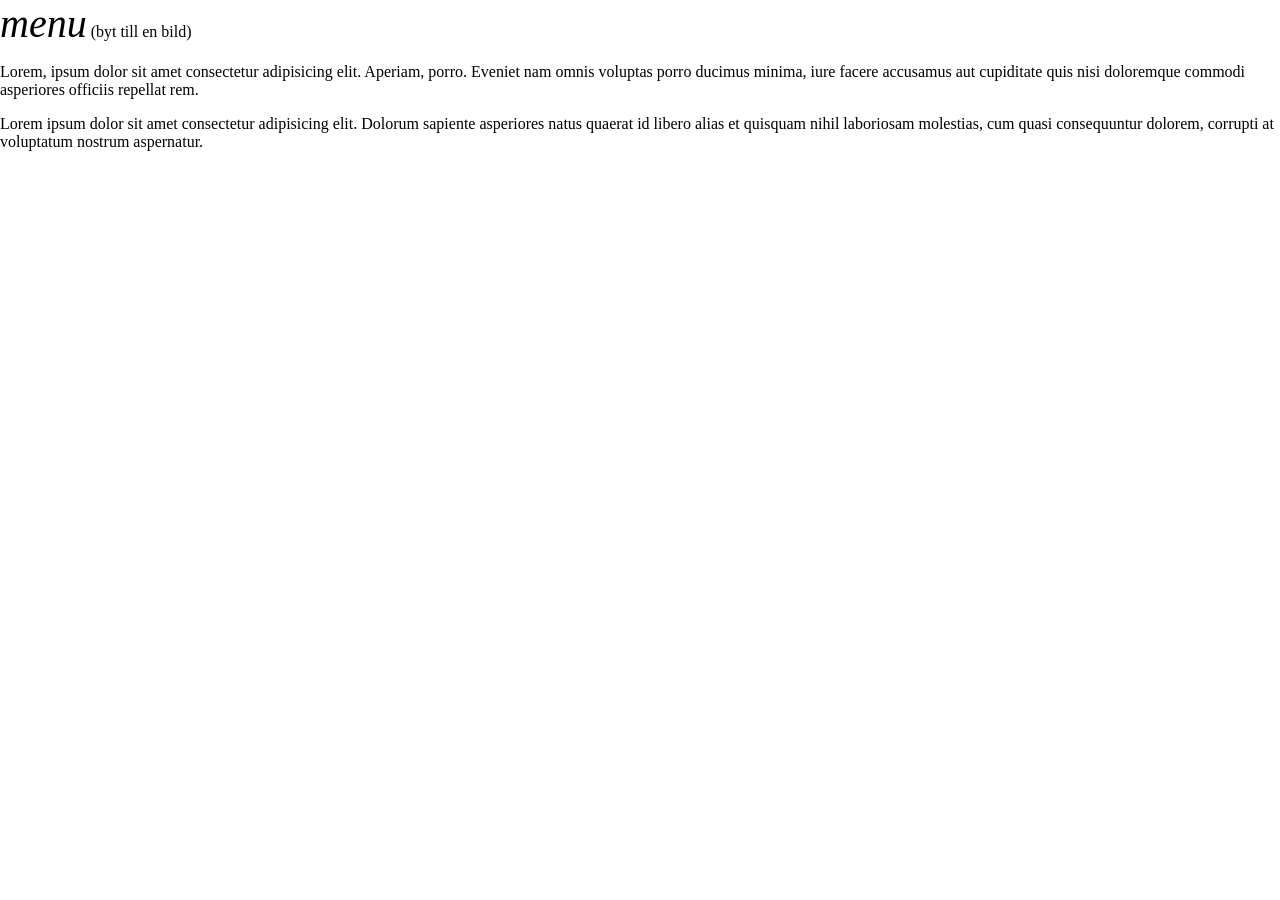
==== index.html @ 6309043d "little things" ====
<!DOCTYPE html>
<html lang="en">
<head>
    <meta charset="UTF-8">
    <meta name="viewport" content="width=device-width, initial-scale=1.0">
    <title>Document</title>
    <link rel="stylesheet" href="css/style.css">
</head>
<body>
   
    <nav class="menu">
        <ul>
            <li><a href="batallions.html">Battalions</a></li>
            <li><a href="enemies.html">Enemies</a></li>
            <li><a href="recruit.html">Recruitment</a></li>
        </ul>
    </nav>

    <div class="fade-layer" onclick="showMenu()"></div>

    <div class="wrapper">

        <div class="menu-button" onclick="showMenu()">
            <i class="material-icons">menu</i> (byt till en bild)
        </div>
        <main>
            <p> Lorem, ipsum dolor sit amet consectetur adipisicing elit. Aperiam, porro. Eveniet nam omnis voluptas porro ducimus minima, iure facere accusamus aut cupiditate quis nisi doloremque commodi asperiores officiis repellat rem.</p>
            <p> Lorem ipsum dolor sit amet consectetur adipisicing elit. Dolorum sapiente asperiores natus quaerat id libero alias et quisquam nihil laboriosam molestias, cum quasi consequuntur dolorem, corrupti at voluptatum nostrum aspernatur.</p>
        </main>
    </div>
    <script src="js/main.js"></script>

</body>
</html>
---- css/style.css ----
body,ul{
    margin: 0;
}

.menu{
    height: 100vh;
    width: 80vw;
    background: rgb(255, 255, 255);
    position: fixed;
    top: 0;
    left: -90vw;
    transition: left 0.3s;
    box-shadow: 10px 0px 21px -10px rgba(0,0,0,0.75);
    z-index: 10;
}

.menu-button{
    cursor: pointer;
    display: inline;
}

.menu-button i.material-icons{
    font-size: 2.5rem;
}

.show{
    left: 0;
}

.fade-layer{
    position: fixed;
    top: 0;
    left: 0;
    right: 0;
    bottom: 0;
    background-color: rgba(0,0,0,0.5);
    display: none;
    z-index: 5;
}

.fade-layer.visible{
    display: block;
}
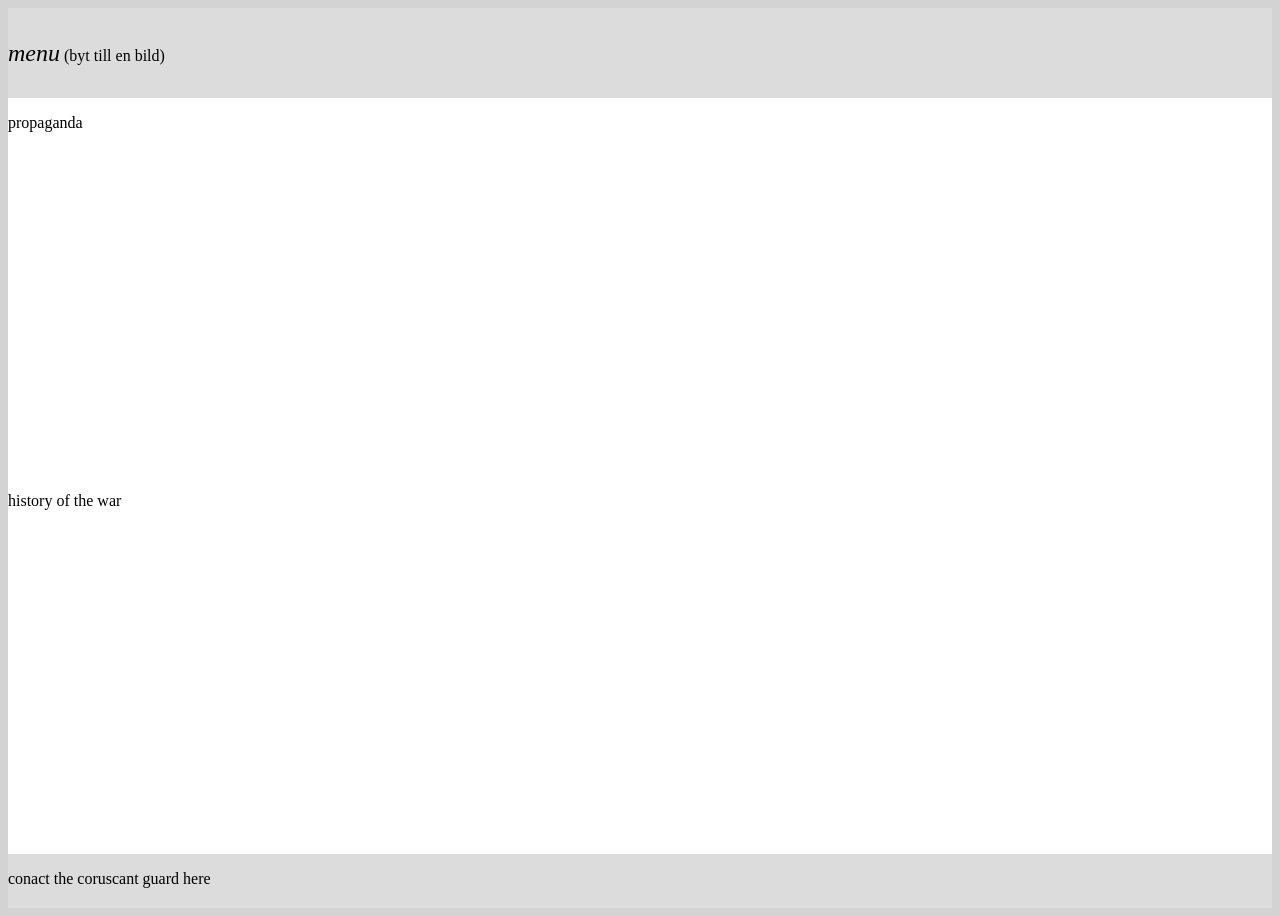
==== commit c8e162b2: "lektions arbete" ====
--- a/index.html
+++ b/index.html
@@ -6,29 +6,39 @@
     <title>Document</title>
     <link rel="stylesheet" href="css/style.css">
 </head>
-<body>
+<body class="normal">
    
     <nav class="menu">
         <ul>
-            <li><a href="batallions.html">Battalions</a></li>
+            <li><a href="Legions.html">Legions</a></li>
             <li><a href="enemies.html">Enemies</a></li>
             <li><a href="recruit.html">Recruitment</a></li>
         </ul>
     </nav>
-
     <div class="fade-layer" onclick="showMenu()"></div>
 
-    <div class="wrapper">
-
+    <header>
         <div class="menu-button" onclick="showMenu()">
             <i class="material-icons">menu</i> (byt till en bild)
         </div>
-        <main>
-            <p> Lorem, ipsum dolor sit amet consectetur adipisicing elit. Aperiam, porro. Eveniet nam omnis voluptas porro ducimus minima, iure facere accusamus aut cupiditate quis nisi doloremque commodi asperiores officiis repellat rem.</p>
-            <p> Lorem ipsum dolor sit amet consectetur adipisicing elit. Dolorum sapiente asperiores natus quaerat id libero alias et quisquam nihil laboriosam molestias, cum quasi consequuntur dolorem, corrupti at voluptatum nostrum aspernatur.</p>
-        </main>
-    </div>
-    <script src="js/main.js"></script>
+    </header>
+    
 
+    <aside>
+        <p>propaganda</p>
+    </aside>
+
+
+    <main>
+        <p> history of the war </p>
+    </main>
+
+
+    <footer>
+        <p>conact the coruscant guard here</p>
+    </footer>
+
+
+<script src="js/main.js"></script>
 </body>
 </html>
--- a/css/style.css
+++ b/css/style.css
@@ -1,5 +1,67 @@
-body,ul{
-    margin: 0;
+
+
+.normal{
+    height: 100vh;
+    display: grid;
+    grid-template-columns: 1fr 1fr;
+    grid-template-rows: 10vh 1fr 1fr 6vh;
+    grid-template-areas: 
+    'hd hd'
+    'as as'
+    'ma ma'
+    'fo fo';
+    column-gap: 5px;
+    background-color: lightgray;
+
+}
+
+.showcase{
+    height: 100vh;
+    display: grid;
+    grid-template-columns:1fr 1fr ;
+    grid-template-rows: 10vh auto 7vh;
+    grid-template-areas: 
+    'hd hd'
+    'se se'
+    'fo fo'
+    ;
+    column-gap: 5px;
+    background-color: lightgray;
+
+}
+
+header{
+    display: flex;
+    grid-area: hd;
+    background-color: gainsboro;
+    align-items: center;
+    justify-content: space-between;
+}
+
+footer{
+    display: flex;
+    grid-area: fo;
+    background-color: gainsboro;
+
+}
+      
+aside{
+    display: flex;
+    grid-area: as;
+    background-color: white;
+}
+
+main{
+    display: flex;
+    grid-area: ma;
+    background-color: white;
+}
+
+
+section{
+    display: flex;
+    grid-area: se;
+    background-color: white;
 }
 
 .menu{
@@ -20,7 +82,7 @@
 }
 
 .menu-button i.material-icons{
-    font-size: 2.5rem;
+    font-size: 1.5rem;
 }
 
 .show{
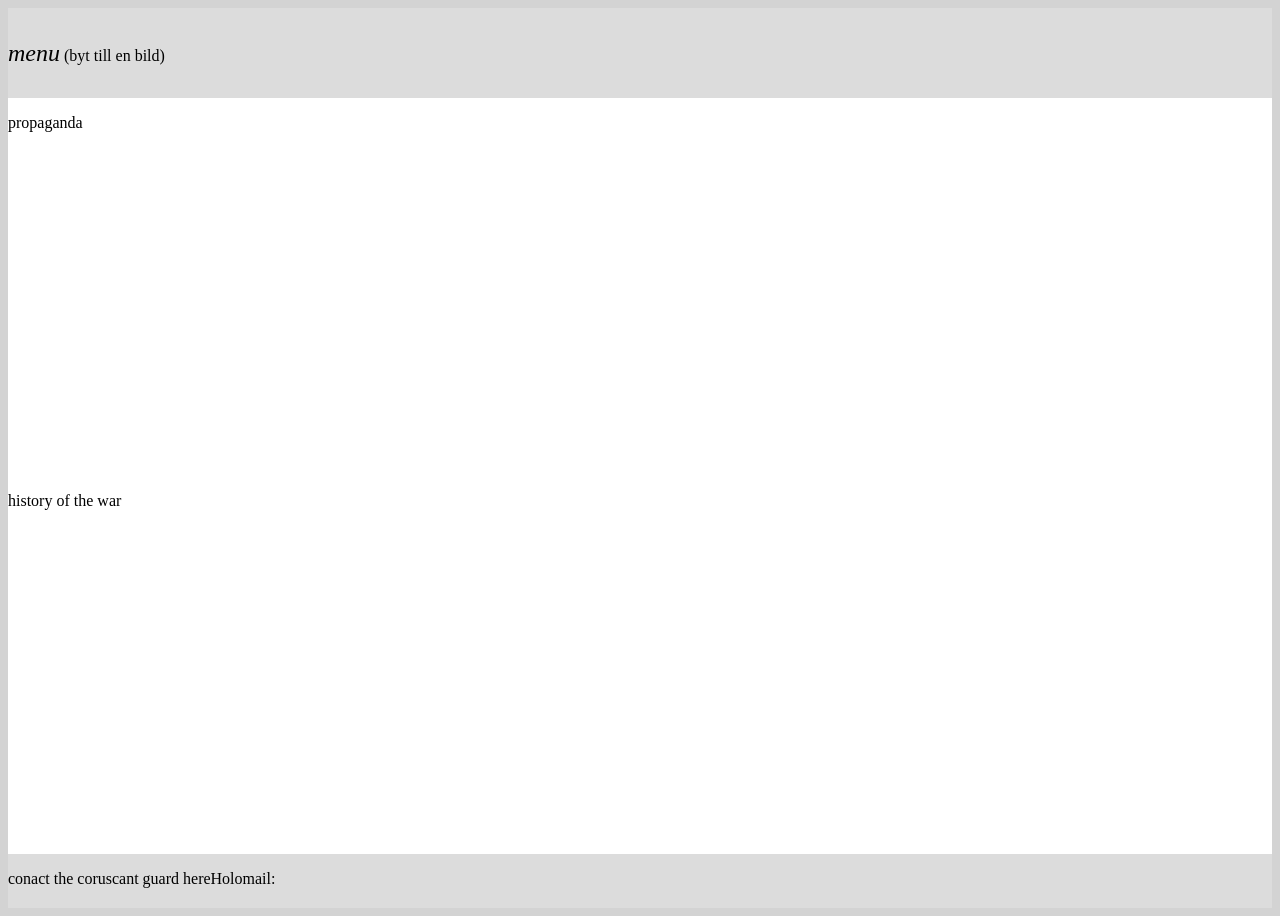
==== commit 7cf109b8: "lektions arbete lektions arbete" ====
--- a/index.html
+++ b/index.html
@@ -35,7 +35,7 @@
 
 
     <footer>
-        <p>conact the coruscant guard here</p>
+        <p>conact the coruscant guard here</p> <p>Holomail: </p> <!-- FIxa så det e arebesh nummer. Ladda ner på google web fonts-->
     </footer>
 
 
--- a/css/style.css
+++ b/css/style.css
@@ -18,13 +18,14 @@
 .showcase{
     height: 100vh;
     display: grid;
-    grid-template-columns:1fr 1fr ;
-    grid-template-rows: 10vh auto 7vh;
+    grid-template-columns:1fr 1fr 1fr 1fr ;
+    grid-template-rows: 10vh auto auto auto 7vh;
     grid-template-areas: 
-    'hd hd'
-    'se se'
-    'fo fo'
-    ;
+    'hd hd hd hd'
+    'se se se se'
+    'se se se se'
+    'se se se se'
+    'fo fo fo fo';
     column-gap: 5px;
     background-color: lightgray;
 
@@ -59,10 +60,13 @@
 
 
 section{
-    display: flex;
+    display: grid;
     grid-area: se;
     background-color: white;
+    grid-template-columns: 1fr 1fr 1fr 1fr;
+    grid-template-rows: 1fr 1fr 1fr;
 }
+
 
 .menu{
     height: 100vh;
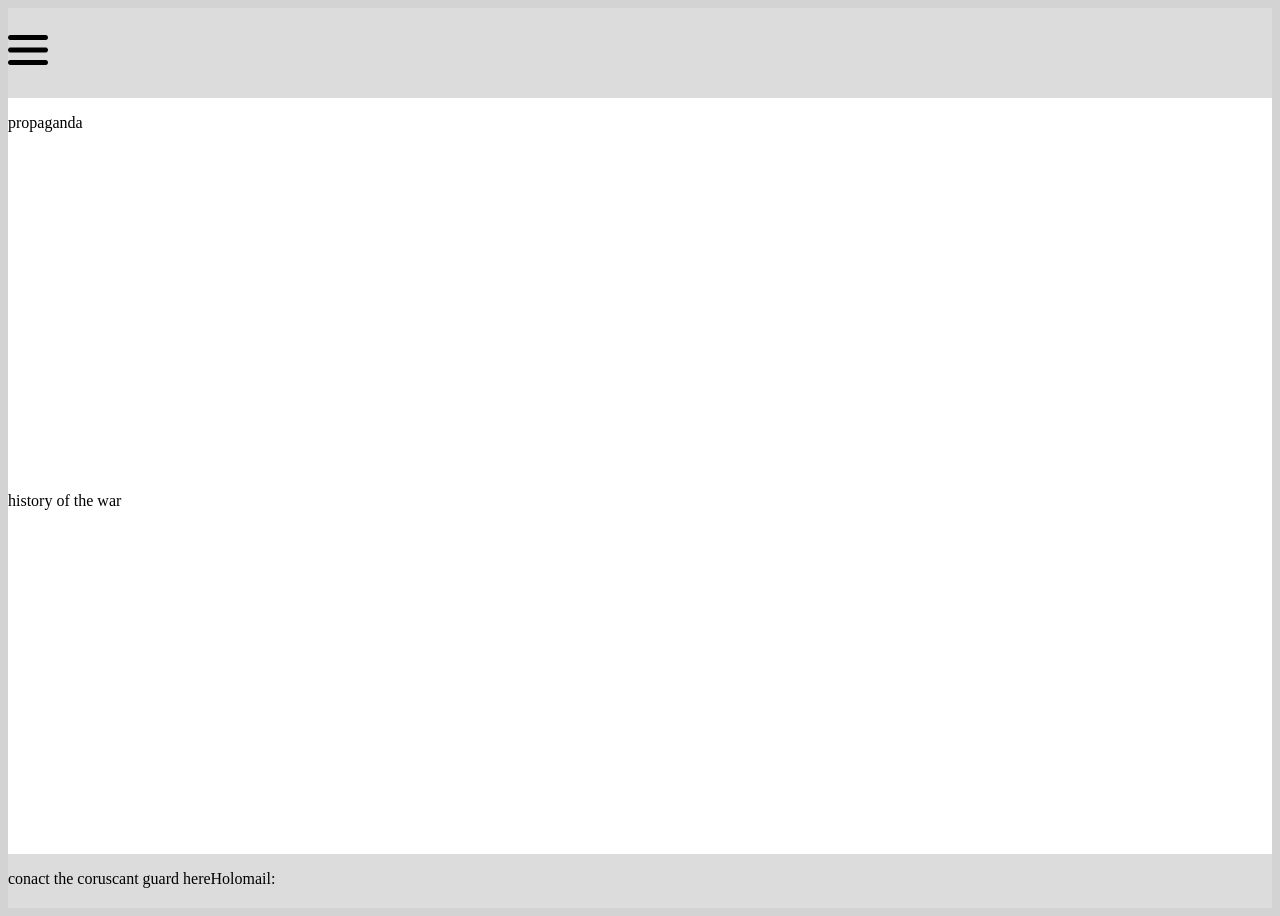
==== commit 3706bfaa: "lektions arbete" ====
--- a/index.html
+++ b/index.html
@@ -19,7 +19,7 @@
 
     <header>
         <div class="menu-button" onclick="showMenu()">
-            <i class="material-icons">menu</i> (byt till en bild)
+            <i class="material-icons"><img src="img/menu.png" alt="menu" style="width: 40px;"></i>
         </div>
     </header>
     
--- a/css/style.css
+++ b/css/style.css
@@ -1,5 +1,5 @@
 
-
+/* generell kod */
 .normal{
     height: 100vh;
     display: grid;
@@ -54,8 +54,14 @@
 
 main{
     display: flex;
+    flex-direction: column;
+
     grid-area: ma;
     background-color: white;
+}
+
+#input{
+  align-self: flex-start;  
 }
 
 
@@ -108,4 +114,52 @@
     display: block;
 }
 
+/* mobil */
+@media screen and (max-width:500px) {
 
+    .showcase{
+    height: 300vh;
+    display: grid;
+    grid-template-columns:1fr 1fr ;
+    grid-template-rows: 10vh auto auto auto auto auto auto 7vh;
+    grid-template-areas: 
+    'hd hd'
+    'se se'
+    'se se'
+    'se se'
+    'se se'
+    'se se'
+    'se se'
+    'fo fo';
+    column-gap: 5px;
+    background-color: lightgray;
+
+}
+}
+
+
+
+
+
+
+/* desktop */
+
+@media screen and (min-width:501px) {
+
+    .showcase{
+    height: 100vh;
+    display: grid;
+    grid-template-columns:1fr 1fr 1fr 1fr ;
+    grid-template-rows: 10vh auto auto auto 7vh;
+    grid-template-areas: 
+    'hd hd hd hd'
+    'se se se se'
+    'se se se se'
+    'se se se se'
+    'fo fo fo fo';
+    column-gap: 5px;
+    background-color: lightgray;
+
+}
+}
+
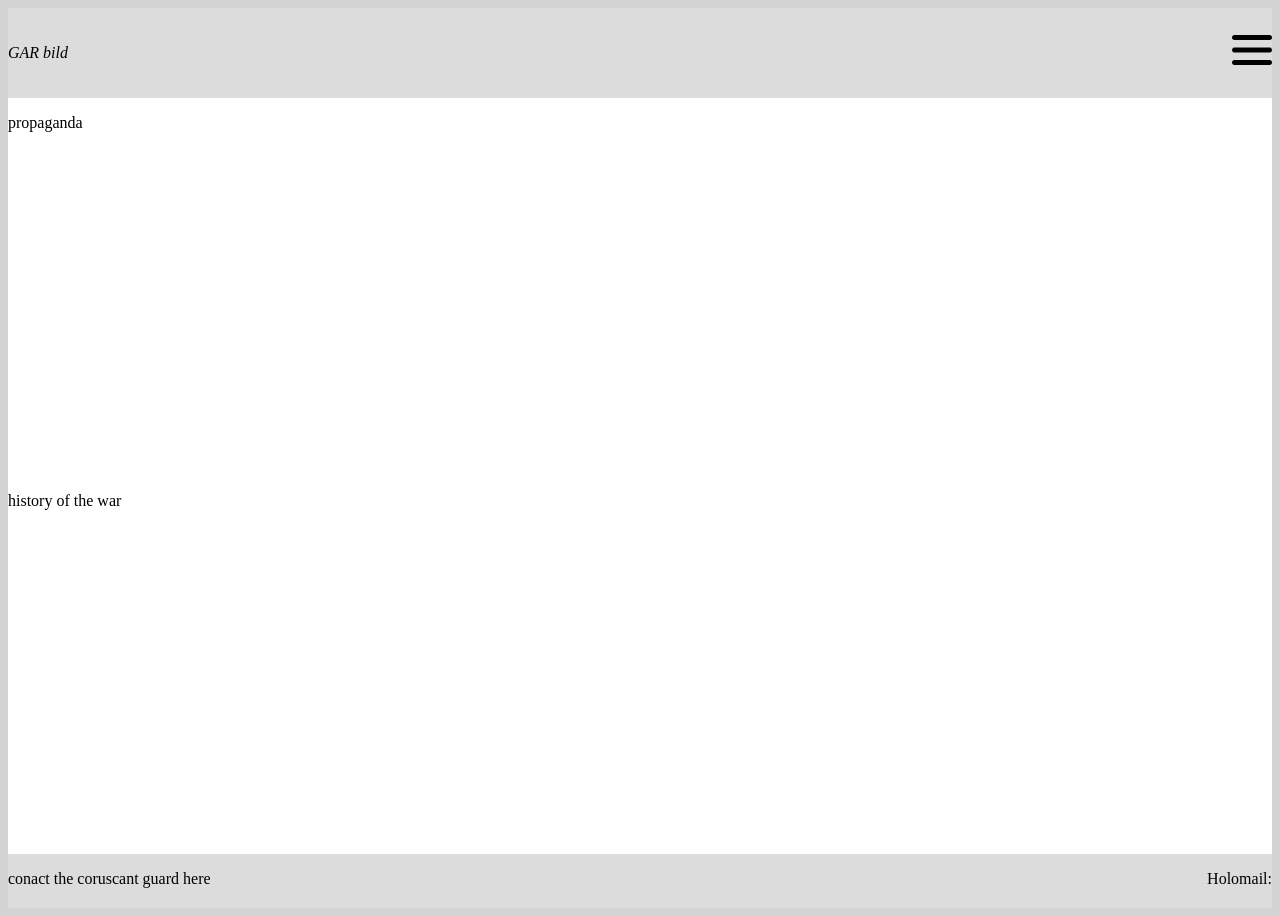
==== commit 63ef2e56: "sista lektionen" ====
--- a/index.html
+++ b/index.html
@@ -10,14 +10,17 @@
    
     <nav class="menu">
         <ul>
-            <li><a href="Legions.html">Legions</a></li>
-            <li><a href="enemies.html">Enemies</a></li>
-            <li><a href="recruit.html">Recruitment</a></li>
+            <li><a class="menu-items"  href="Legions.html">Legions</a></li>
+            <li><a class="menu-items"  href="enemies.html">Enemies</a></li>
+            <li><a class="menu-items" href="recruit.html">Recruitment</a></li>
         </ul>
     </nav>
     <div class="fade-layer" onclick="showMenu()"></div>
 
     <header>
+        <div>
+            <i>GAR bild</i>
+        </div>
         <div class="menu-button" onclick="showMenu()">
             <i class="material-icons"><img src="img/menu.png" alt="menu" style="width: 40px;"></i>
         </div>
--- a/css/style.css
+++ b/css/style.css
@@ -33,16 +33,19 @@
 
 header{
     display: flex;
+    align-items: center;
     grid-area: hd;
     background-color: gainsboro;
-    align-items: center;
+    grid-template-columns:'hd hd hd hd';
     justify-content: space-between;
 }
+
 
 footer{
     display: flex;
     grid-area: fo;
     background-color: gainsboro;
+    justify-content: space-between;
 
 }
       
@@ -55,7 +58,6 @@
 main{
     display: flex;
     flex-direction: column;
-
     grid-area: ma;
     background-color: white;
 }
@@ -64,24 +66,14 @@
   align-self: flex-start;  
 }
 
-
-section{
-    display: grid;
-    grid-area: se;
-    background-color: white;
-    grid-template-columns: 1fr 1fr 1fr 1fr;
-    grid-template-rows: 1fr 1fr 1fr;
-}
-
-
 .menu{
     height: 100vh;
     width: 80vw;
     background: rgb(255, 255, 255);
     position: fixed;
     top: 0;
-    left: -90vw;
-    transition: left 0.3s;
+    right: -90vw;
+    transition: right 0.3s;
     box-shadow: 10px 0px 21px -10px rgba(0,0,0,0.75);
     z-index: 10;
 }
@@ -95,8 +87,14 @@
     font-size: 1.5rem;
 }
 
+.menu-items{
+    font-size: 35px;
+    color: black;
+    text-decoration: none;
+}
+
 .show{
-    left: 0;
+    right: 0;
 }
 
 .fade-layer{
@@ -114,11 +112,18 @@
     display: block;
 }
 
+.showcase-text{
+    display: grid;
+    align-content: center;
+    justify-content: center;
+}
+
+
 /* mobil */
 @media screen and (max-width:500px) {
 
     .showcase{
-    height: 300vh;
+    height: 284vh;
     display: grid;
     grid-template-columns:1fr 1fr ;
     grid-template-rows: 10vh auto auto auto auto auto auto 7vh;
@@ -133,8 +138,22 @@
     'fo fo';
     column-gap: 5px;
     background-color: lightgray;
+    }
 
+    .battalion{
+    width: 192px;
+    }
+
+    
+    section{
+    display: grid;
+    grid-area: se;
+    background-color: white;
+    grid-template-columns: 1fr 1fr;
+    grid-template-rows: 1fr 1fr 1fr 1fr 1fr 1fr;
+    height: 183vh;
 }
+
 }
 
 
@@ -159,7 +178,18 @@
     'fo fo fo fo';
     column-gap: 5px;
     background-color: lightgray;
+    }
 
-}
+    .battalion{
+        width: 200px;
+    }
+
+    section{
+    display: grid;
+    grid-area: se;
+    background-color: white;
+    grid-template-columns: 1fr 1fr 1fr 1fr;
+    grid-template-rows: 1fr 1fr 1fr;
+    }
 }
 
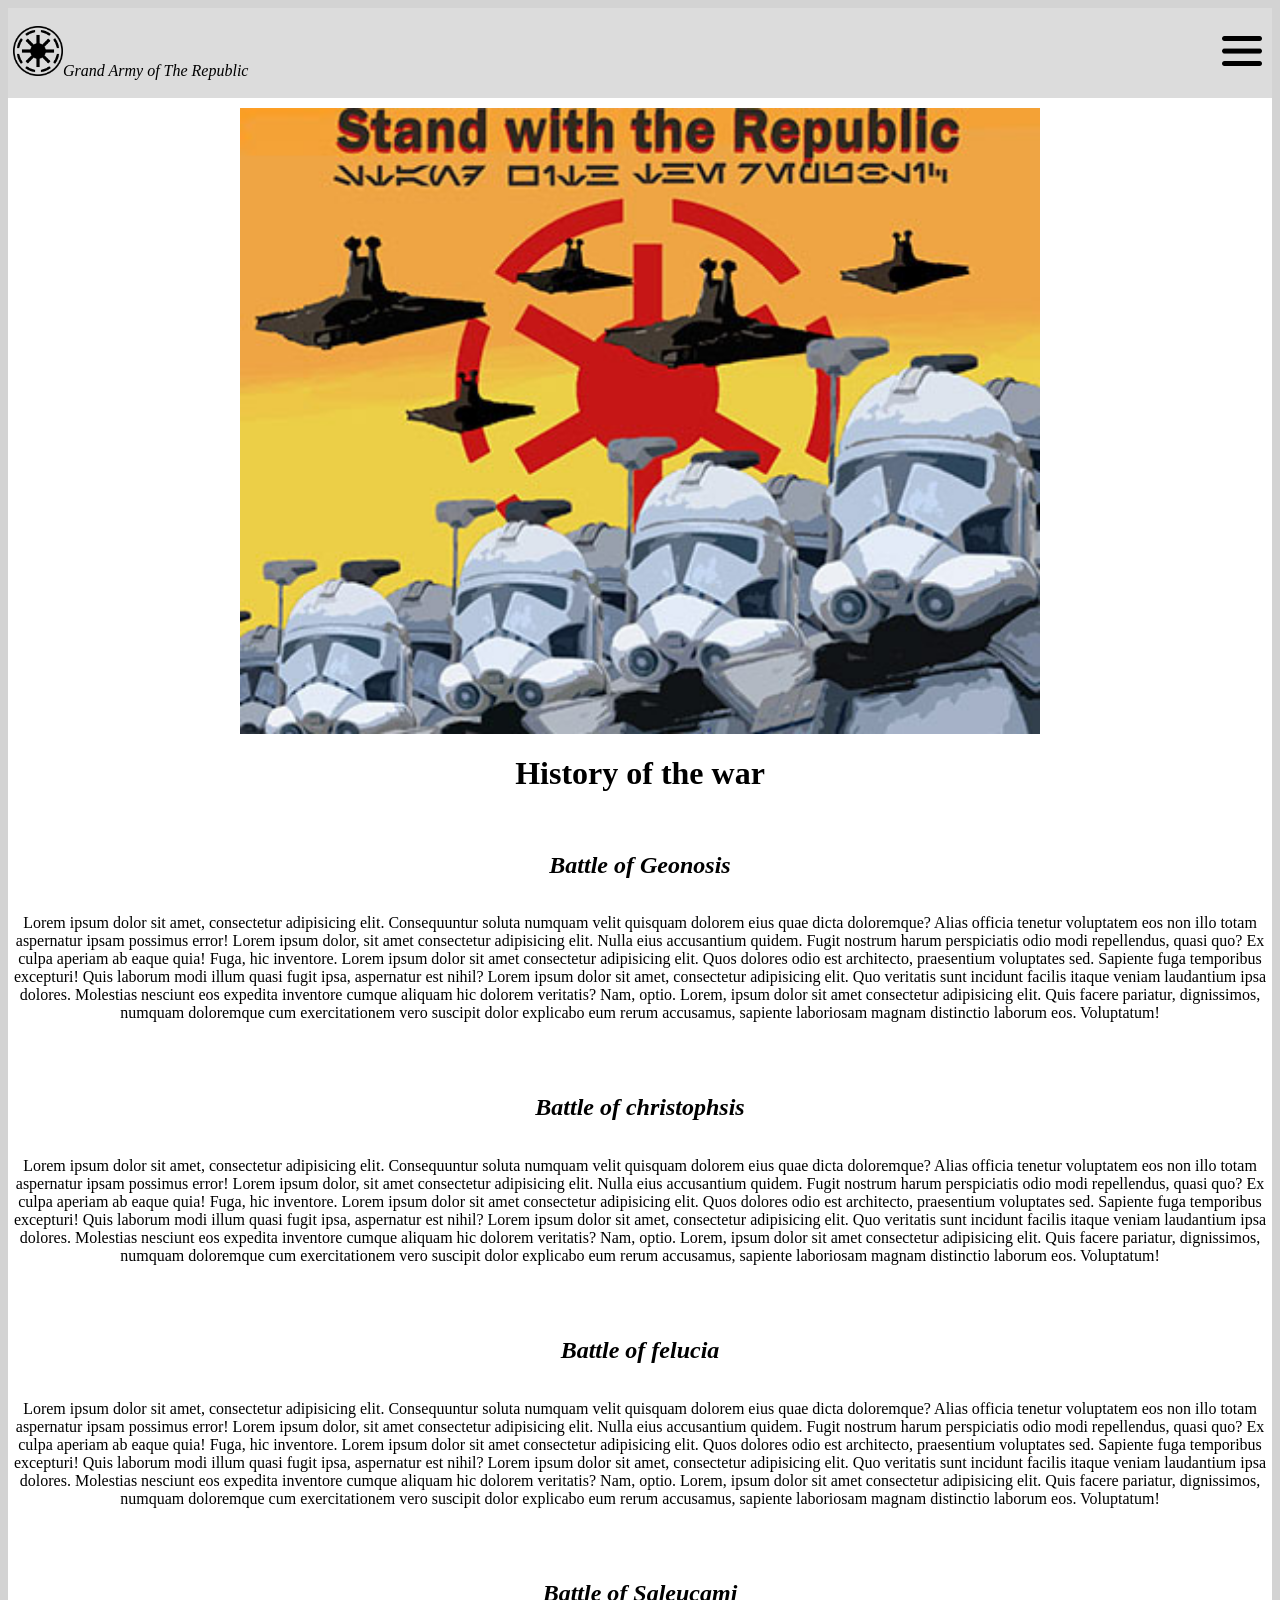
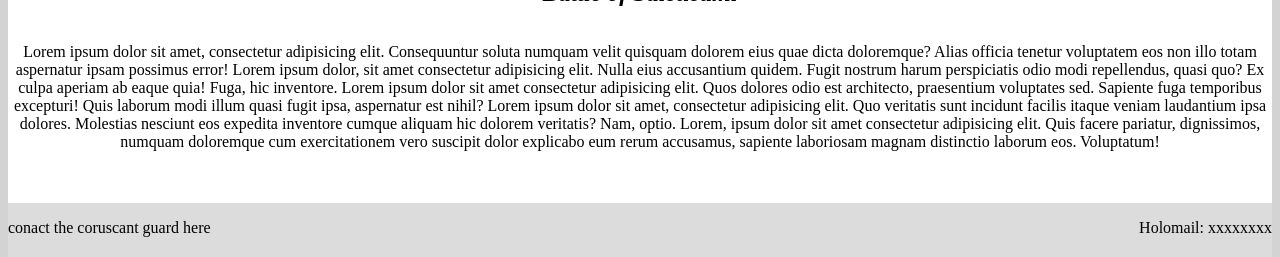
==== commit 7eb09952: "hemma" ====
--- a/index.html
+++ b/index.html
@@ -10,35 +10,47 @@
    
     <nav class="menu">
         <ul>
+            <li><a class="menu-items"  href="index.html">Information</a></li>
             <li><a class="menu-items"  href="Legions.html">Legions</a></li>
             <li><a class="menu-items"  href="enemies.html">Enemies</a></li>
-            <li><a class="menu-items" href="recruit.html">Recruitment</a></li>
+            <li><a class="menu-items"  href="recruit.html">Recruitment</a></li>
         </ul>
     </nav>
     <div class="fade-layer" onclick="showMenu()"></div>
 
     <header>
         <div>
-            <i>GAR bild</i>
+            <i><img src="img/Republic_Emblem.gif" alt="GAR_emblem" style="width: 50px; margin-left: 5px">Grand Army of The Republic</i>
         </div>
         <div class="menu-button" onclick="showMenu()">
-            <i class="material-icons"><img src="img/menu.png" alt="menu" style="width: 40px;"></i>
+            <i><img src="img/menu.png" alt="menu" style="width: 40px; margin-right: 10px;"></i>
         </div>
     </header>
     
 
     <aside>
-        <p>propaganda</p>
+        <img src="" alt="propaganda" class="propaganda">
     </aside>
 
 
     <main>
-        <p> history of the war </p>
+        <h1 class="text"><strong>History of the war</strong></h1> <br>
+        <h2 class="text"><em>Battle of Geonosis</em></h2> 
+        <p class="text">Lorem ipsum dolor sit amet, consectetur adipisicing elit. Consequuntur soluta numquam velit quisquam dolorem eius quae dicta doloremque? Alias officia tenetur voluptatem eos non illo totam aspernatur ipsam possimus error! Lorem ipsum dolor, sit amet consectetur adipisicing elit. Nulla eius accusantium quidem. Fugit nostrum harum perspiciatis odio modi repellendus, quasi quo? Ex culpa aperiam ab eaque quia! Fuga, hic inventore. Lorem ipsum dolor sit amet consectetur adipisicing elit. Quos dolores odio est architecto, praesentium voluptates sed. Sapiente fuga temporibus excepturi! Quis laborum modi illum quasi fugit ipsa, aspernatur est nihil? Lorem ipsum dolor sit amet, consectetur adipisicing elit. Quo veritatis sunt incidunt facilis itaque veniam laudantium ipsa dolores. Molestias nesciunt eos expedita inventore cumque aliquam hic dolorem veritatis? Nam, optio. Lorem, ipsum dolor sit amet consectetur adipisicing elit. Quis facere pariatur, dignissimos, numquam doloremque cum exercitationem vero suscipit dolor explicabo eum rerum accusamus, sapiente laboriosam magnam distinctio laborum eos. Voluptatum!</p> <br><br>
+        <h2 class="text"><em>Battle of christophsis</em></h2>
+        <p class="text">Lorem ipsum dolor sit amet, consectetur adipisicing elit. Consequuntur soluta numquam velit quisquam dolorem eius quae dicta doloremque? Alias officia tenetur voluptatem eos non illo totam aspernatur ipsam possimus error! Lorem ipsum dolor, sit amet consectetur adipisicing elit. Nulla eius accusantium quidem. Fugit nostrum harum perspiciatis odio modi repellendus, quasi quo? Ex culpa aperiam ab eaque quia! Fuga, hic inventore. Lorem ipsum dolor sit amet consectetur adipisicing elit. Quos dolores odio est architecto, praesentium voluptates sed. Sapiente fuga temporibus excepturi! Quis laborum modi illum quasi fugit ipsa, aspernatur est nihil? Lorem ipsum dolor sit amet, consectetur adipisicing elit. Quo veritatis sunt incidunt facilis itaque veniam laudantium ipsa dolores. Molestias nesciunt eos expedita inventore cumque aliquam hic dolorem veritatis? Nam, optio. Lorem, ipsum dolor sit amet consectetur adipisicing elit. Quis facere pariatur, dignissimos, numquam doloremque cum exercitationem vero suscipit dolor explicabo eum rerum accusamus, sapiente laboriosam magnam distinctio laborum eos. Voluptatum!</p> <br><br>
+        <h2 class="text"><em>Battle of felucia</em></h2>
+        <p class="text">Lorem ipsum dolor sit amet, consectetur adipisicing elit. Consequuntur soluta numquam velit quisquam dolorem eius quae dicta doloremque? Alias officia tenetur voluptatem eos non illo totam aspernatur ipsam possimus error! Lorem ipsum dolor, sit amet consectetur adipisicing elit. Nulla eius accusantium quidem. Fugit nostrum harum perspiciatis odio modi repellendus, quasi quo? Ex culpa aperiam ab eaque quia! Fuga, hic inventore. Lorem ipsum dolor sit amet consectetur adipisicing elit. Quos dolores odio est architecto, praesentium voluptates sed. Sapiente fuga temporibus excepturi! Quis laborum modi illum quasi fugit ipsa, aspernatur est nihil? Lorem ipsum dolor sit amet, consectetur adipisicing elit. Quo veritatis sunt incidunt facilis itaque veniam laudantium ipsa dolores. Molestias nesciunt eos expedita inventore cumque aliquam hic dolorem veritatis? Nam, optio. Lorem, ipsum dolor sit amet consectetur adipisicing elit. Quis facere pariatur, dignissimos, numquam doloremque cum exercitationem vero suscipit dolor explicabo eum rerum accusamus, sapiente laboriosam magnam distinctio laborum eos. Voluptatum!</p> <br><br>
+        <h2 class="text"><em>Battle of Saleucami</em></h2>
+        <p class="text">Lorem ipsum dolor sit amet, consectetur adipisicing elit. Consequuntur soluta numquam velit quisquam dolorem eius quae dicta doloremque? Alias officia tenetur voluptatem eos non illo totam aspernatur ipsam possimus error! Lorem ipsum dolor, sit amet consectetur adipisicing elit. Nulla eius accusantium quidem. Fugit nostrum harum perspiciatis odio modi repellendus, quasi quo? Ex culpa aperiam ab eaque quia! Fuga, hic inventore. Lorem ipsum dolor sit amet consectetur adipisicing elit. Quos dolores odio est architecto, praesentium voluptates sed. Sapiente fuga temporibus excepturi! Quis laborum modi illum quasi fugit ipsa, aspernatur est nihil? Lorem ipsum dolor sit amet, consectetur adipisicing elit. Quo veritatis sunt incidunt facilis itaque veniam laudantium ipsa dolores. Molestias nesciunt eos expedita inventore cumque aliquam hic dolorem veritatis? Nam, optio. Lorem, ipsum dolor sit amet consectetur adipisicing elit. Quis facere pariatur, dignissimos, numquam doloremque cum exercitationem vero suscipit dolor explicabo eum rerum accusamus, sapiente laboriosam magnam distinctio laborum eos. Voluptatum!</p> <br><br>
+        
+
+        
     </main>
 
 
     <footer>
-        <p>conact the coruscant guard here</p> <p>Holomail: </p> <!-- FIxa så det e arebesh nummer. Ladda ner på google web fonts-->
+        <p>conact the coruscant guard here</p> <p>Holomail: xxxxxxxx</p> 
     </footer>
 
 
--- a/css/style.css
+++ b/css/style.css
@@ -4,7 +4,7 @@
     height: 100vh;
     display: grid;
     grid-template-columns: 1fr 1fr;
-    grid-template-rows: 10vh 1fr 1fr 6vh;
+    grid-template-rows: 10vh 1fr auto 6vh;
     grid-template-areas: 
     'hd hd'
     'as as'
@@ -14,7 +14,6 @@
     background-color: lightgray;
 
 }
-
 .showcase{
     height: 100vh;
     display: grid;
@@ -30,41 +29,37 @@
     background-color: lightgray;
 
 }
+
+/* rgb(8, 91, 192) */
 
 header{
     display: flex;
     align-items: center;
     grid-area: hd;
-    background-color: gainsboro;
-    grid-template-columns:'hd hd hd hd';
+    background-color: #dcdcdc;
     justify-content: space-between;
 }
-
-
 footer{
     display: flex;
     grid-area: fo;
-    background-color: gainsboro;
+    background-color: rgb(220, 220, 220);
     justify-content: space-between;
 
-}
-      
+}    
 aside{
-    display: flex;
     grid-area: as;
-    background-color: white;
-}
-
+    background-color: #ffffff;
+}
 main{
     display: flex;
     flex-direction: column;
+    justify-items: center;
     grid-area: ma;
     background-color: white;
 }
 
-#input{
-  align-self: flex-start;  
-}
+
+
 
 .menu{
     height: 100vh;
@@ -77,26 +72,21 @@
     box-shadow: 10px 0px 21px -10px rgba(0,0,0,0.75);
     z-index: 10;
 }
-
 .menu-button{
     cursor: pointer;
     display: inline;
 }
-
 .menu-button i.material-icons{
     font-size: 1.5rem;
 }
-
 .menu-items{
     font-size: 35px;
     color: black;
     text-decoration: none;
 }
-
 .show{
     right: 0;
 }
-
 .fade-layer{
     position: fixed;
     top: 0;
@@ -107,15 +97,37 @@
     display: none;
     z-index: 5;
 }
-
 .fade-layer.visible{
     display: block;
 }
 
-.showcase-text{
-    display: grid;
+
+
+.text{
+    display: grid;
+    justify-content: center;
     align-content: center;
+    text-align: center;
+}
+
+
+.battalion-sigil{
+    display: grid;
     justify-content: center;
+    align-content: center;
+}
+
+.droid-image{
+    display: grid;
+    justify-content: center;
+    align-content: center;
+}
+
+.propaganda{
+    display: block;
+    margin-left: auto;
+    margin-right: auto;
+    margin-top: 10px;
 }
 
 
@@ -123,7 +135,7 @@
 @media screen and (max-width:500px) {
 
     .showcase{
-    height: 284vh;
+    height: 300vh;
     display: grid;
     grid-template-columns:1fr 1fr ;
     grid-template-rows: 10vh auto auto auto auto auto auto 7vh;
@@ -142,6 +154,21 @@
 
     .battalion{
     width: 192px;
+    }
+
+    .droid{
+    width: 192px;
+    }
+
+    .propaganda{
+        width: 300px ;
+    }
+
+    .input{
+        max-width: 600px;
+        margin: 0 auto;
+        background-color: white;
+        padding: 2rem;
     }
 
     
@@ -151,13 +178,9 @@
     background-color: white;
     grid-template-columns: 1fr 1fr;
     grid-template-rows: 1fr 1fr 1fr 1fr 1fr 1fr;
-    height: 183vh;
-}
-
-}
-
-
-
+    height: auto;
+}
+}
 
 
 
@@ -182,6 +205,21 @@
 
     .battalion{
         width: 200px;
+    }
+
+    .droid{
+        width: 200px;
+    }
+
+    .propaganda{
+        width: 800px;
+    }
+
+    .input{
+        max-width: 600px;
+        margin: 0 auto;
+        background-color: white;
+        padding: 2rem;
     }
 
     section{
